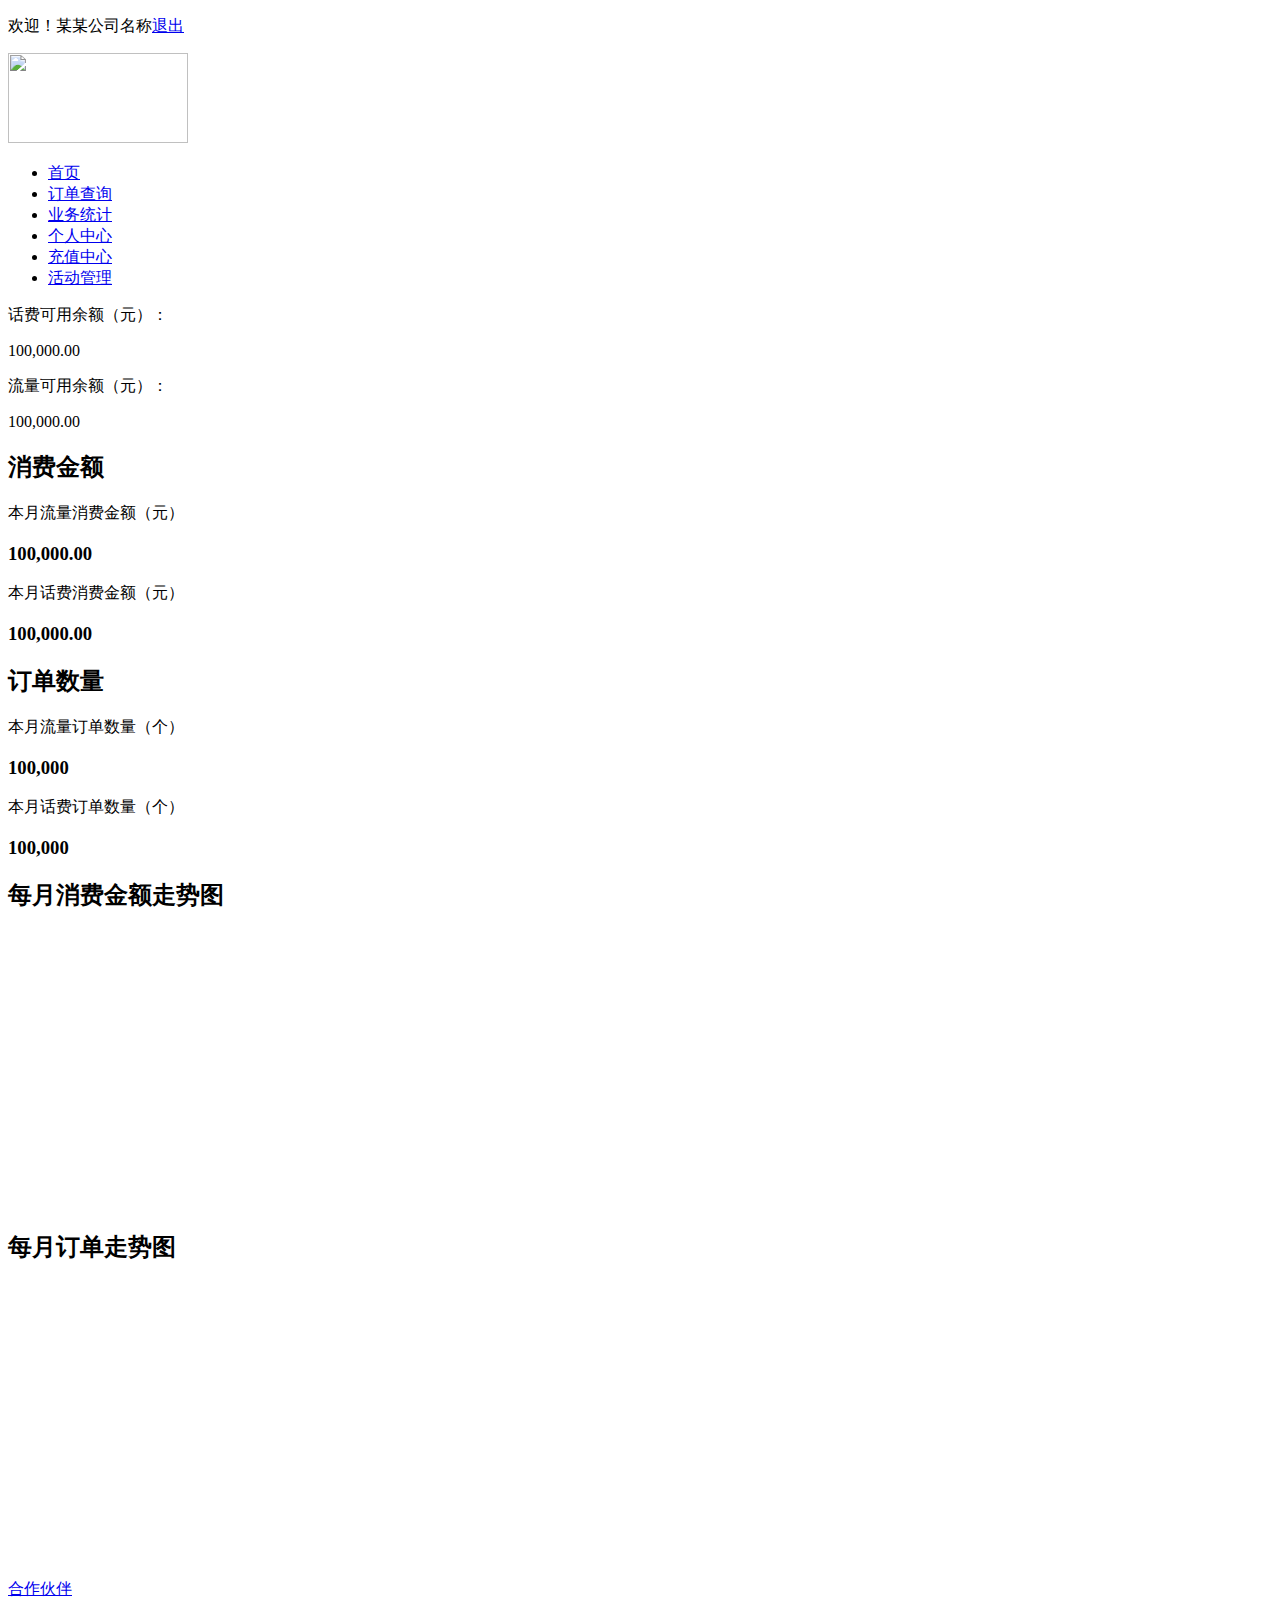
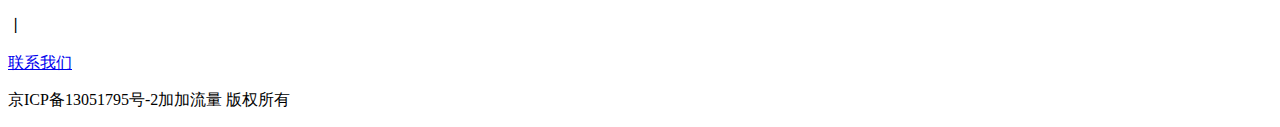
==== index.html @ 6d347acb "Added files via upload" ====
<!DOCTYPE html>
<html lang="en">
<head>
    <meta charset="UTF-8" />
    <meta name="Design by Bai" />
    <title>加加流量平台-首页</title>
    <link href="css/home.css" rel="stylesheet" type="text/css">
    <script src="js/jquery-1.11.1.min.js"></script>
    <script src="js/echarts.min.js" type="text/javascript"></script>
    <script src="js/main.js"></script>
</head>
<body>
    <header>
        <div id="top">
            <p>欢迎！<span>某某公司名称</span><a href="#">退出</a></p>
        </div>
    </header>
    <nav>
    <div id="nav_inner">
        <div id="logo"><a href="index.html"><img src="images/logo.png" height="90" width="180" a /></a></div>
        <ul id="nav_r">
            <li class="now"><a href="index.html">首页</a></li>
            <li><a href="order.html">订单查询</a></li>
            <li><a href="service1.html">业务统计</a></li>
            <li><a href="personal-1.html">个人中心</a></li>
            <li><a href="#">充值中心</a></li>
            <li><a href="#">活动管理</a></li>
        </ul>
    </div>
    </nav>
    <section>
        <div id="main_top">
            <div id="top_left"><p>话费可用余额（元）：</p><span class='money'>100,000</span><span>.00</span></div>
            <div id="top_right"><p>流量可用余额（元）：</p><span class='money'>100,000</span><span>.00</span></div>
        </div>
        <div id="main_mid">
            <div id="mid_left">
                <div id="biaoti"><h2>消费金额</h2></div>
                <div id="box_1">
                    <p>本月流量消费金额（元）</p>
                    <h3>100,000.00</h3>
                </div>
                <div id="box_2">
                    <p>本月话费消费金额（元）</p>
                    <h3>100,000.00</h3>
                </div>
            </div>
            <div id="mid_right">
                <div id="biaoti"><h2>订单数量</h2></div>
                <div id="box_1">
                    <p>本月流量订单数量（个）</p>
                    <h3>100,000</h3>
                </div>
                <div id="box_2">
                    <p>本月话费订单数量（个）</p>
                    <h3>100,000</h3>
                </div>
            </div>
        </div>
        <div id="main_bot">
            <div id="bot_left">
                <div id="biaoti"><h2>每月消费金额走势图</h2></div>
                    <div class="bot_pic">
                        <div id="pic_left" style="width:450px;height:280px;font-size:10px;"></div>
                    </div>
            </div>
            <div id="bot_right">
                <div id="biaoti"><h2>每月订单走势图</h2></div>
                    <div class="bot_pic">
                        <div id="pic_right" style="width:450px;height:280px;font-size:10px;"></div>
                    </div>
            </div>
        </div>
    </section>
    <footer>
        <div id="footer_inner">
            <p><a href="#">合作伙伴</a></p>丨<p><a href="#">联系我们</a></p>
            <p>京ICP备13051795号-2加加流量  版权所有</p>
        </div>
    </footer>
<script type="text/javascript">
var myChart = echarts.init(document.getElementById('pic_left'));
option = {
    tooltip: {
        trigger: 'axis'
    },
    legend: {
        data:['最高投入','最低投入']
    },
    xAxis:  {
        type: 'category',
        boundaryGap: false,
        data: ['15-11','15-12','16-01','16-02','16-03']
    },
    yAxis: {
        type: 'value',
        axisLabel: {
            formatter: '{value} 元'
        }
    },
    series: [
        {
            name:'流量投入（元）',
            type:'line',
            data:[263, 263, 789, 1052, 1315,],
            markPoint: {
                data: [
                    {type: 'max', name: '最大值'},
                    {type: 'min', name: '最小值'}
                ]
            },
            markLine: {
                data: [
                    {type: 'average', name: '平均值'}
                ]
            }
        },        
        {
            name:'话费投入（元）',
            type:'line',
            data:[128, 203, 489, 852, 715,],
            markPoint: {
                data: [
                    {type: 'max', name: '最大值'},
                    {type: 'min', name: '最小值'}
                ]
            },
            markLine: {
                data: [
                    {type: 'average', name: '平均值'}
                ]
            }
        },
    ]
};
// 使用刚指定的配置项和数据显示图表。
myChart.setOption(option);
var myChart = echarts.init(document.getElementById('pic_right'));
option = {
    tooltip: {
        trigger: 'axis'
    },
    legend: {
        data:['最高投入','最低投入']
    },
    xAxis:  {
        type: 'category',
        boundaryGap: false,
        data: ['15-11','15-12','16-01','16-02','16-03']
    },
    yAxis: {
        type: 'value',
        axisLabel: {
            formatter: '{value} 元'
        }
    },
    series: [
        {
            name:'流量数量（个）',
            type:'line',
            data:[363, 283, 489, 852, 915,],
            markPoint: {
                data: [
                    {type: 'max', name: '最大值'},
                    {type: 'min', name: '最小值'}
                ]
            },
            markLine: {
                data: [
                    {type: 'average', name: '平均值'}
                ]
            }
        },        
        {
            name:'话费数量（个）',
            type:'line',
            data:[463, 163, 389, 652, 815,],
            markPoint: {
                data: [
                    {type: 'max', name: '最大值'},
                    {type: 'min', name: '最小值'}
                ]
            },
            markLine: {
                data: [
                    {type: 'average', name: '平均值'}
                ]
            }
        },
    ]
};
// 使用刚指定的配置项和数据显示图表。
myChart.setOption(option);
</script>
</body>
</html>
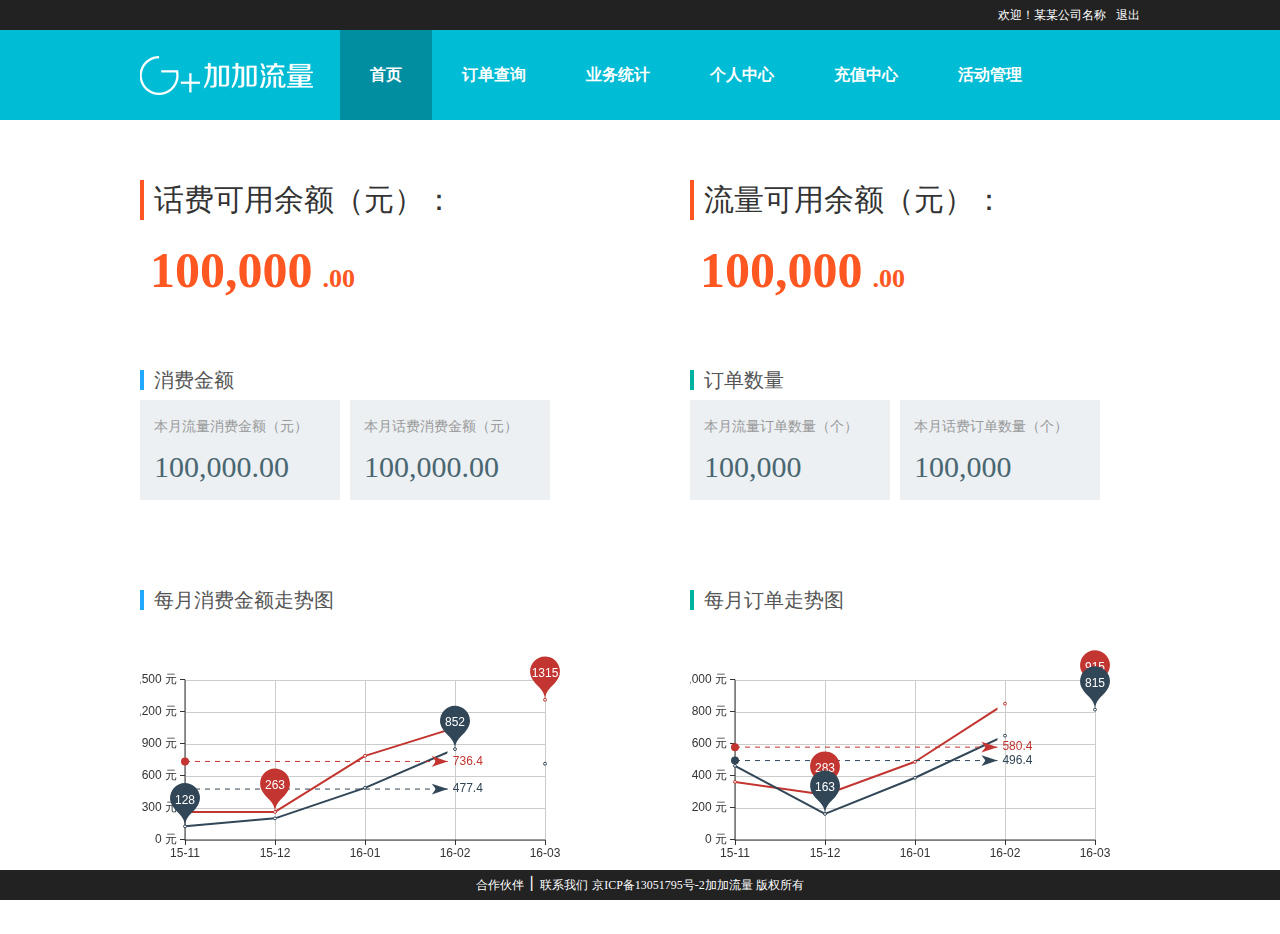
==== commit 8885c2e3: "运营商后台0421" ====
--- a/index.html
+++ b/index.html
@@ -12,7 +12,7 @@
 <body>
     <header>
         <div id="top">
-            <p>欢迎！<span>某某公司名称</span><a href="#">退出</a></p>
+            <p>欢迎！<span>某某公司名称</span><a href="login.html">退出</a></p>
         </div>
     </header>
     <nav>
--- a/css/home.css
+++ b/css/home.css
@@ -0,0 +1,225 @@
+/* 
+* @Author: BAI
+* @Date:   2016-04-08 10:46:34
+* @Last modified by:   BAI
+* @Last Modified time: 2016-04-19 10:58:07
+*/
+* {
+    margin: 0;
+    padding: 0;
+}
+li {
+    list-style: none;
+}
+a {
+    text-decoration: none;
+}
+img {
+    border: none;
+}
+.clear{
+    clear:both;
+    }
+h1,h2,h3,h4,h5,h6{
+    font-weight: normal;
+}
+html,body{
+    height: 100%;
+    font-family: '微软雅黑';
+}
+header{
+    width: 100%;
+    height: 30px;
+    background: #222;
+}
+#top{
+    margin: 0 auto;
+    width: 1000px;
+    color: #fff;
+    text-align: right;
+    font-size: 12px;
+    line-height: 30px;
+}
+#top a{
+    color: #fff;
+    padding-left:10px;
+}
+#top a:hover{
+    color: #00bcd4;
+}
+nav{
+    width: 100%;
+    height: 90px;
+    background:#00bcd4;
+}
+#nav_inner{
+    width: 1000px;
+    margin: 0 auto;
+    background: #00bcd4;
+}
+#logo{
+    float: left;
+    padding-right: 20px;
+}
+#nav_r li{
+    float: left;
+    line-height: 90px;
+    font-size: 16px;
+    color: #fff;
+    font-weight: bold;
+}
+#nav_r .now{
+    background: #028ea1;
+}
+#nav_r li:hover{
+    background: #52d2e3;
+}#nav_r .now:hover{
+    background: #028ea1;
+}
+#nav_r li a{
+    padding: 0 30px;
+    display: block;
+    color: #fff;
+}
+section{
+    width: 1000px;
+    margin: 0 auto;
+    margin-bottom: 20px;
+}
+#main_top{
+    text-align: left;
+    height: 40px;
+    margin:60px 0;
+}
+#main_top p{
+    margin-bottom: 30px;
+    padding-left: 10px;
+    display: block;
+    font-size: 30px;
+    color: #333;
+    border-left: 4px #ff5722 solid;
+    line-height: 40px;
+}
+#top_left{
+    float: left;
+    width: 450px;
+}
+#top_right{
+    float: right;
+    width: 450px;
+}
+#main_top span{
+    padding-left: 10px;
+     color: #ff5722;
+    font-size: 26px;
+    line-height: 40px;
+    font-weight: bold;
+}
+#main_top .money{
+    font-size: 50px;
+}
+#main_mid{
+    height: 140px;
+    width: 1000px;
+    padding:80px 0;
+}
+#biaoti{
+    width: 450px;
+    padding: 10px 0;
+}
+#biaoti h2{
+    font-size: 20px;
+    line-height: 20px;
+    border-left: 4px #22a9ff solid;
+    padding-left: 10px;
+    color: #555;
+}
+#mid_right h2{
+    border-left: 4px #00b3a1 solid;
+}
+#bot_right h2{
+    border-left: 4px #00b3a1 solid;
+}
+#mid_left{
+    width: 450px;
+    float: left;
+}
+#mid_right{
+    width: 450px;
+    float: right;
+}
+#box_1{
+    float: left;
+    width: 186px;
+    height: 80px;
+    padding: 10px 0;
+    padding-left: 14px;
+    margin-right: 10px;
+    background: #ecf0f3;
+}
+#box_1 p{
+    color: #999;
+    font-size: 14px;
+    line-height:34px; 
+}
+#box_1 h3{
+    line-height: 46px;
+    font-size: 30px;
+    color: #496671;
+}
+#box_2{
+    float: left;
+    width: 186px;
+    height: 80px;
+    padding: 10px 0;
+    padding-left: 14px;
+    background: #ecf0f3;
+}
+#box_2 p{
+    color: #999;
+    font-size: 14px;
+    line-height:34px; 
+}
+#bot_left{
+    width: 410px;
+}
+#box_2 h3{
+    line-height: 46px;
+    font-size: 30px;
+    color: #496671;
+}
+#main_bot{
+    width: 1000px;
+    display: inline-block;
+    margin-bottom: 30px;
+}
+#bot_left{
+    float: left;
+}
+#bot_right{
+    float: right;
+}
+footer{
+    width: 100%;
+    height: 30px;
+    background: #222;
+    position: fixed;
+    bottom: 0;
+}
+#footer_inner{
+    width: 1000px;
+    margin: 0 auto;
+    color: #fff;
+    text-align: center;
+}
+#footer_inner p{
+    display: inline-block;
+    line-height: 30px;
+    font-size: 12px;
+}
+#footer_inner a{
+    color: #fff;
+}
+#footer_inner a:hover{
+    color: #00bcd4;
+}